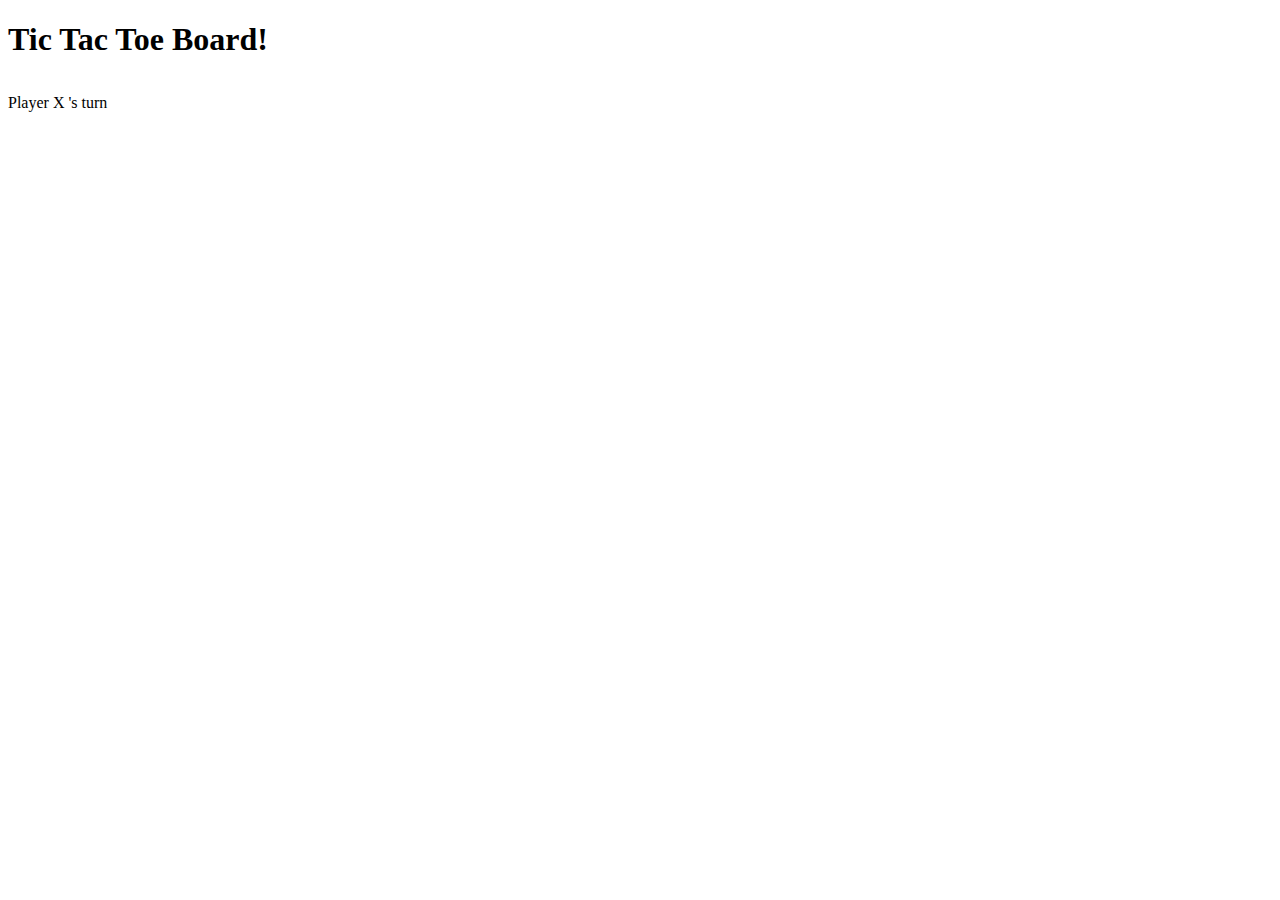
==== Part1/index.html @ 868a2149 "finished the tic tak toe game" ====
<!DOCTYPE html>
<html lang="en">
  <head>
    <meta charset="UTF-8" />
    <meta name="viewport" content="width=device-width, initial-scale=1.0" />
    <title>Tic Tac Toe</title>
    <link rel="stylesheet" href="./index.css" />
    <script defer src="/Part1/index.js"></script>
  </head>

  <body>
    <nav>
      <h1>Tic Tac Toe Board!</h1>
    </nav>
    <main>
      <table>
        <tr class="row">
          <td id="0" onclick="play(0)"></td>
          <td id="1" onclick="play(1)"></td>
          <td id="2" onclick="play(2)"></td>
        </tr>
        <tr class="row">
          <td id="3" onclick="play(3)"></td>
          <td id="4" onclick="play(4)"></td>
          <td id="5" onclick="play(5)"></td>
        </tr>
        <tr class="row">
          <td id="6" onclick="play(6)"></td>
          <td id="7" onclick="play(7)"></td>
          <td id="8" onclick="play(8)"></td>
        </tr>
      </table>
      <span>Player</span>
      <span id="player">X</span>
      <span>'s turn</span>
    </main>
  </body>
</html>
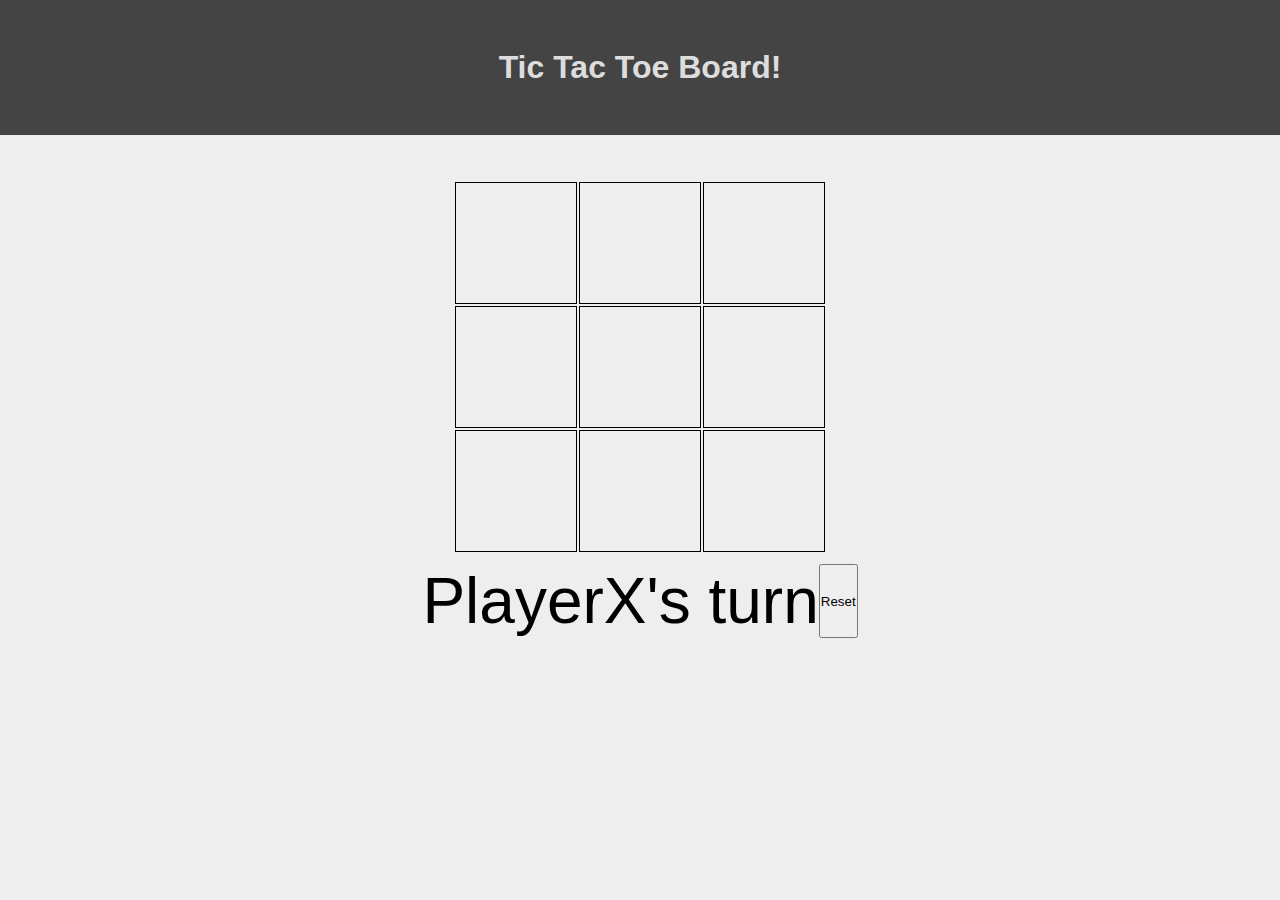
==== commit c14db8f1: "finished the black diamond for the tic tac toe" ====
--- a/Part1/index.html
+++ b/Part1/index.html
@@ -30,9 +30,12 @@
           <td id="8" onclick="play(8)"></td>
         </tr>
       </table>
-      <span>Player</span>
-      <span id="player">X</span>
-      <span>'s turn</span>
+      <footer>
+        <span>Player</span>
+        <span id="player">X</span>
+        <span>'s turn</span>
+        <button class="reset" onclick="resetTheGame()">Reset</button>
+      </footer>
     </main>
   </body>
 </html>
--- a/Part1/index.css
+++ b/Part1/index.css
@@ -0,0 +1,42 @@
+* {
+  margin: 0;
+  padding: 0;
+  font-family: Arial, Helvetica, sans-serif;
+}
+
+nav {
+  height: 15vh;
+  background: #444;
+  color: #ddd;
+}
+
+main {
+  background: #eee;
+  height: 85vh;
+}
+
+table,
+section,
+nav {
+  display: flex;
+  justify-content: center;
+  align-items: center;
+}
+
+table {
+  padding-top: 5vh;
+}
+
+.row td {
+  height: 120px;
+  width: 120px;
+  border: 1px solid #000;
+  text-align: center;
+  font-size: 2em;
+}
+footer {
+  display: flex;
+  justify-content: center;
+  font-size: 4rem;
+  margin-top: 10px;
+}
